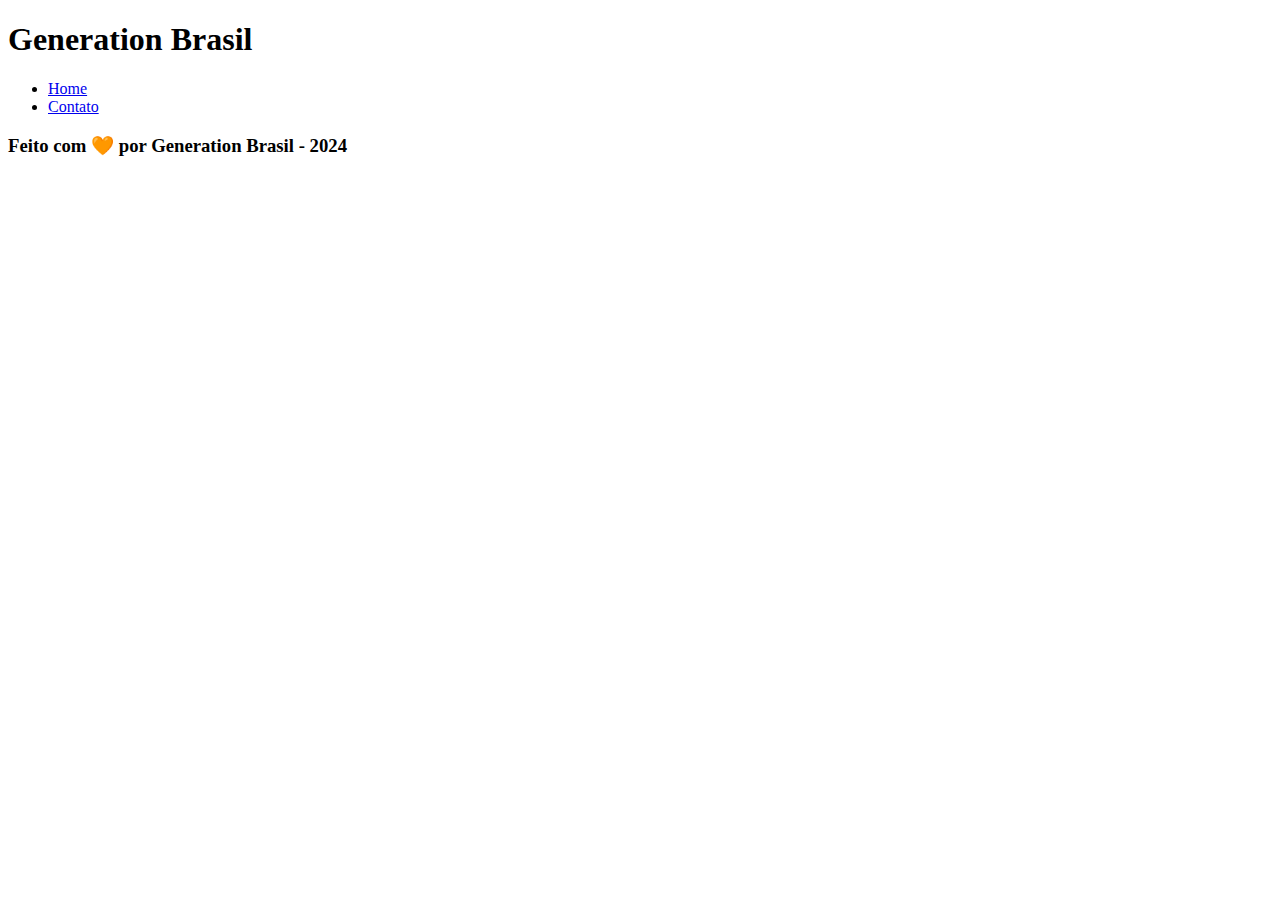
==== contato.html @ 5887f4ce "Adicionando arquivo contato.html" ====
<!DOCTYPE html>
<html lang="pt-br">
<head>
    <meta charset="UTF-8">
    <meta name="viewport" content="width=device-width, initial-scale=1.0">
    <meta name="description" content="Projeto Portfólio">
    <meta name="author" content="Felix Augusto Ferreira Oliveira">
    <meta name="keywords" content="HTML, CSS, JavaScript">
    <link rel="icon" type="image/svg" href="./assets/img/user.svg" />
    <title>Meu Perfil</title>
</head>
<body>
    <!-- Cabeçalho da Página (header) -->
		<header>
			<!-- Div Conteudo do Cabeçalho -->
			<div id="header_content">
				<!-- Titulo do Cabeçalho -->
				<div id="titulo">
					<!-- Seu nome -->
					<h1>Generation Brasil</h1>
				</div>

				<!-- Conteudo do Menu da Página (header) -->
				<div id="menu">
					<!-- Menu da Página -->
					<nav>
						<!-- Marcadores não ordenados + links -->
						<ul id="menu">
							<li>
								<a href="index.html"> Home </a>
							</li>
							<li>
								<a href="contato.html"> Contato </a>
							</li>
						</ul>
					</nav>
				</div>
			</div>
		</header>

		<!-- Seção Principal da Página (main) -->
		<main>

			 <!-- Seção Formulário de Contato e Redes Sociais -->
             <section id="contact">

                <!-- Seção do Formulário -->
                <form action="#" method="submit" id="formulario">
                    
                </form>

                <!-- Seção do Google Maps -->
                <article id="mapa">
    
                </article>
                
            </section>

		</main>

		<!-- Rodapé da Página (footer) -->
		<footer>

			<!-- Seção de Contato - Redes Sociais -->
            <section id="redes_sociais">


            </section>

			<h3>
				Feito com 🧡 por Generation Brasil - 2024
			</h3>

		</footer>
</body>
</html>
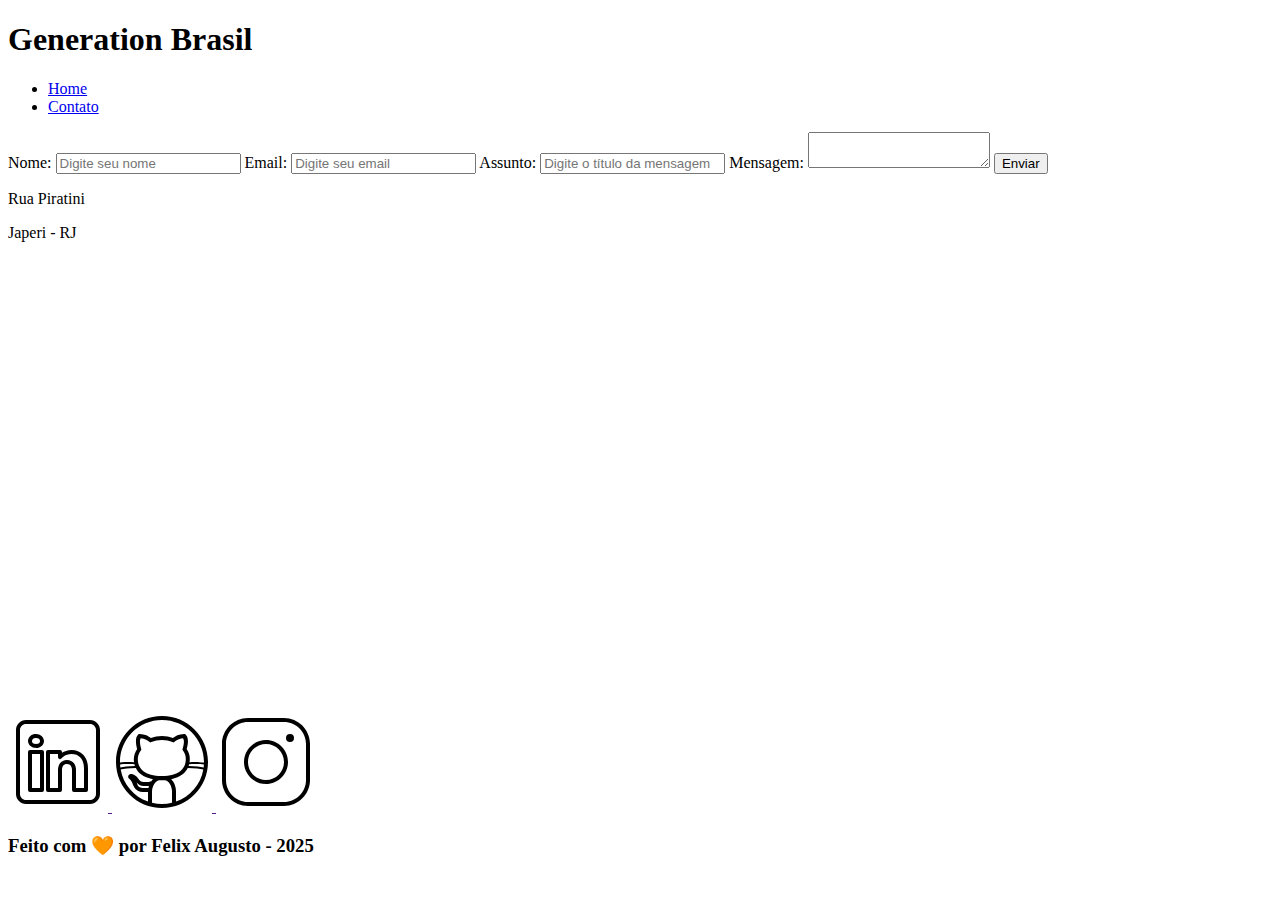
==== commit 9a3aef02: "Adicionando estrutura inicial  do HTML" ====
--- a/contato.html
+++ b/contato.html
@@ -1,76 +1,114 @@
 <!DOCTYPE html>
 <html lang="pt-br">
+
 <head>
-    <meta charset="UTF-8">
-    <meta name="viewport" content="width=device-width, initial-scale=1.0">
-    <meta name="description" content="Projeto Portfólio">
-    <meta name="author" content="Felix Augusto Ferreira Oliveira">
-    <meta name="keywords" content="HTML, CSS, JavaScript">
-    <link rel="icon" type="image/svg" href="./assets/img/user.svg" />
-    <title>Meu Perfil</title>
+	<meta charset="UTF-8">
+	<meta name="viewport" content="width=device-width, initial-scale=1.0">
+	<meta name="description" content="Projeto Portfólio">
+	<meta name="author" content="Felix Augusto Ferreira Oliveira">
+	<meta name="keywords" content="HTML, CSS, JavaScript">
+	<link rel="icon" type="image/svg" href="./assets/img/user.svg" />
+	<title>Meu Perfil</title>
 </head>
+
 <body>
-    <!-- Cabeçalho da Página (header) -->
-		<header>
-			<!-- Div Conteudo do Cabeçalho -->
-			<div id="header_content">
-				<!-- Titulo do Cabeçalho -->
-				<div id="titulo">
-					<!-- Seu nome -->
-					<h1>Generation Brasil</h1>
-				</div>
+	<!-- Cabeçalho da Página (header) -->
+	<header>
+		<!-- Div Conteudo do Cabeçalho -->
+		<div id="header_content">
+			<!-- Titulo do Cabeçalho -->
+			<div id="titulo">
+				<!-- Seu nome -->
+				<h1>Generation Brasil</h1>
+			</div>
 
-				<!-- Conteudo do Menu da Página (header) -->
-				<div id="menu">
-					<!-- Menu da Página -->
-					<nav>
-						<!-- Marcadores não ordenados + links -->
-						<ul id="menu">
-							<li>
-								<a href="index.html"> Home </a>
-							</li>
-							<li>
-								<a href="contato.html"> Contato </a>
-							</li>
-						</ul>
-					</nav>
-				</div>
+			<!-- Conteudo do Menu da Página (header) -->
+			<div id="menu">
+				<!-- Menu da Página -->
+				<nav>
+					<!-- Marcadores não ordenados + links -->
+					<ul id="menu">
+						<li>
+							<a href="index.html"> Home </a>
+						</li>
+						<li>
+							<a href="contato.html"> Contato </a>
+						</li>
+					</ul>
+				</nav>
 			</div>
-		</header>
+		</div>
+	</header>
 
-		<!-- Seção Principal da Página (main) -->
-		<main>
+	<!-- Seção Principal da Página (main) -->
+	<main>
 
-			 <!-- Seção Formulário de Contato e Redes Sociais -->
-             <section id="contact">
+		<!-- Seção Formulário de Contato e Redes Sociais -->
+		<section id="contact">
 
-                <!-- Seção do Formulário -->
-                <form action="#" method="submit" id="formulario">
-                    
-                </form>
+			<!-- Seção do Formulário -->
+			<form action="#" method="submit" id="formulario">
 
-                <!-- Seção do Google Maps -->
-                <article id="mapa">
-    
-                </article>
-                
-            </section>
+				<label for="nome">Nome: </label>
+				<input id="name" type="text" name="name" placeholder="Digite seu nome" required />
+				<span id="txtNome"></span>
 
-		</main>
+				<label for="email">Email: </label>
+				<input id="email" type="email" name="email" placeholder="Digite seu email" required />
+				<span id="txtEmail"></span>
 
-		<!-- Rodapé da Página (footer) -->
-		<footer>
+				<label for="subject">Assunto: </label>
+				<input id="subject" type="text" name="subject" placeholder="Digite o título da mensagem" required />
+				<span id="txtSubject"></span>
 
-			<!-- Seção de Contato - Redes Sociais -->
-            <section id="redes_sociais">
+				<label for="message">Mensagem: </label>
+				<textarea id="message" name="message" placeholder="Digite sua mensagem" required>
+					</textarea>
 
+				<button type="submit">Enviar</button>
 
-            </section>
+			</form>
 
-			<h3>
-				Feito com 🧡 por Generation Brasil - 2024
-			</h3>
+			<!-- Seção do Google Maps -->
+			<article id="mapa">
 
-		</footer>
+				<p>Rua Piratini </p>
+				<p>Japeri - RJ</p>
+
+				<iframe
+					src="https://www.google.com/maps/embed?pb=!1m18!1m12!1m3!1d3681.182769522044!2d-43.60166300748192!3d-22.68423911568864!2m3!1f0!2f0!3f0!3m2!1i1024!2i768!4f13.1!3m3!1m2!1s0x995ade44998a67%3A0xd4308c8944f190c5!2sR.%20Piratini%2C%20578%20-%20Citr%C3%B3polis%2C%20Japeri%20-%20RJ%2C%2026290-759%2C%20Brasil!5e0!3m2!1spt-BR!2sus!4v1736210752652!5m2!1spt-BR!2sus"
+					width="600" height="450" style="border:0;" allowfullscreen="" loading="lazy"
+					referrerpolicy="no-referrer-when-downgrade"></iframe>
+
+			</article>
+
+		</section>
+
+	</main>
+
+	<!-- Rodapé da Página (footer) -->
+	<footer>
+
+		<!-- Seção de Contato - Redes Sociais -->
+		<section id="redes_sociais">
+
+			<a href="">
+				<img src="assets/img/linkedin.svg" alt="LinkedIn" />
+			</a>
+			<a href="">
+				<img src="assets/img/github.svg" alt="Github" />
+			</a>
+			<a href="">
+				<img src="assets/img/instagram.svg" alt="Instagram" />
+			</a>
+
+		</section>
+
+		<h3>
+			Feito com 🧡 por Felix Augusto - 2025
+		</h3>
+
+	</footer>
 </body>
+
 </html>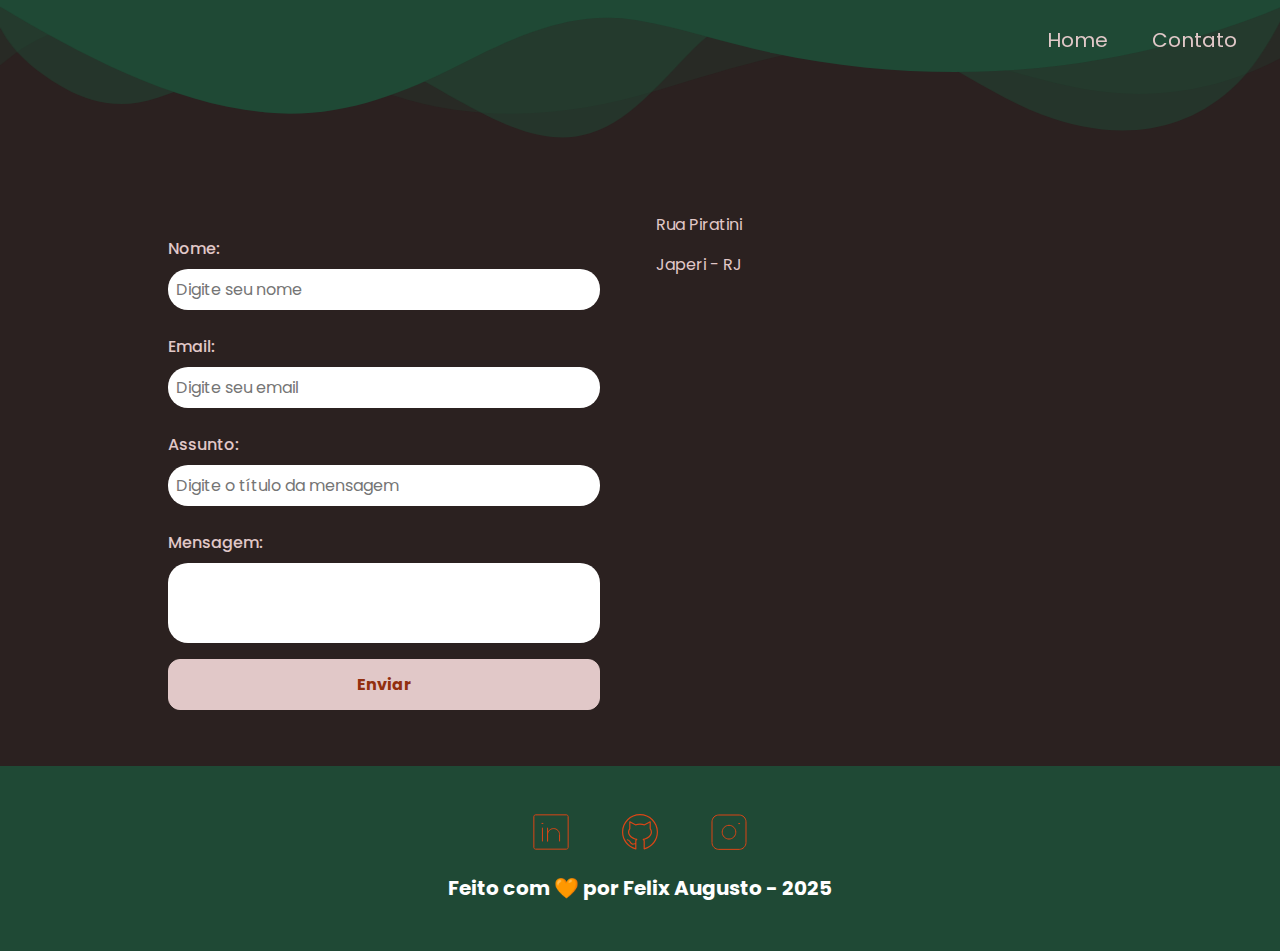
==== commit 9eb9f8be: "Atualizando arquivos HTML e aplicando estilização" ====
--- a/contato.html
+++ b/contato.html
@@ -8,25 +8,33 @@
 	<meta name="author" content="Felix Augusto Ferreira Oliveira">
 	<meta name="keywords" content="HTML, CSS, JavaScript">
 	<link rel="icon" type="image/svg" href="./assets/img/user.svg" />
+	<link rel="stylesheet" href="./assets/css/style.css" />
 	<title>Meu Perfil</title>
 </head>
 
 <body>
-	<!-- Cabeçalho da Página (header) -->
+
+	<div class="custom-shape-divider-top-1736381775">
+		<svg data-name="Layer 1" xmlns="http://www.w3.org/2000/svg" viewBox="0 0 1200 120" preserveAspectRatio="none">
+			<path
+				d="M0,0V46.29c47.79,22.2,103.59,32.17,158,28,70.36-5.37,136.33-33.31,206.8-37.5C438.64,32.43,512.34,53.67,583,72.05c69.27,18,138.3,24.88,209.4,13.08,36.15-6,69.85-17.84,104.45-29.34C989.49,25,1113-14.29,1200,52.47V0Z"
+				opacity=".25" class="shape-fill"></path>
+			<path
+				d="M0,0V15.81C13,36.92,27.64,56.86,47.69,72.05,99.41,111.27,165,111,224.58,91.58c31.15-10.15,60.09-26.07,89.67-39.8,40.92-19,84.73-46,130.83-49.67,36.26-2.85,70.9,9.42,98.6,31.56,31.77,25.39,62.32,62,103.63,73,40.44,10.79,81.35-6.69,119.13-24.28s75.16-39,116.92-43.05c59.73-5.85,113.28,22.88,168.9,38.84,30.2,8.66,59,6.17,87.09-7.5,22.43-10.89,48-26.93,60.65-49.24V0Z"
+				opacity=".5" class="shape-fill"></path>
+			<path
+				d="M0,0V5.63C149.93,59,314.09,71.32,475.83,42.57c43-7.64,84.23-20.12,127.61-26.46,59-8.63,112.48,12.24,165.56,35.4C827.93,77.22,886,95.24,951.2,90c86.53-7,172.46-45.71,248.8-84.81V0Z"
+				class="shape-fill"></path>
+		</svg>
+	</div>
+
 	<header>
-		<!-- Div Conteudo do Cabeçalho -->
-		<div id="header_content">
-			<!-- Titulo do Cabeçalho -->
-			<div id="titulo">
-				<!-- Seu nome -->
-				<h1>Generation Brasil</h1>
-			</div>
 
-			<!-- Conteudo do Menu da Página (header) -->
+		<div id="header_content" class="flex">
+
 			<div id="menu">
-				<!-- Menu da Página -->
+
 				<nav>
-					<!-- Marcadores não ordenados + links -->
 					<ul id="menu">
 						<li>
 							<a href="index.html"> Home </a>
@@ -40,13 +48,13 @@
 		</div>
 	</header>
 
-	<!-- Seção Principal da Página (main) -->
+
 	<main>
 
-		<!-- Seção Formulário de Contato e Redes Sociais -->
-		<section id="contact">
 
-			<!-- Seção do Formulário -->
+		<section id="contact" class="flex">
+
+
 			<form action="#" method="submit" id="formulario">
 
 				<label for="nome">Nome: </label>
@@ -69,7 +77,6 @@
 
 			</form>
 
-			<!-- Seção do Google Maps -->
 			<article id="mapa">
 
 				<p>Rua Piratini </p>
@@ -77,7 +84,7 @@
 
 				<iframe
 					src="https://www.google.com/maps/embed?pb=!1m18!1m12!1m3!1d3681.182769522044!2d-43.60166300748192!3d-22.68423911568864!2m3!1f0!2f0!3f0!3m2!1i1024!2i768!4f13.1!3m3!1m2!1s0x995ade44998a67%3A0xd4308c8944f190c5!2sR.%20Piratini%2C%20578%20-%20Citr%C3%B3polis%2C%20Japeri%20-%20RJ%2C%2026290-759%2C%20Brasil!5e0!3m2!1spt-BR!2sus!4v1736210752652!5m2!1spt-BR!2sus"
-					width="600" height="450" style="border:0;" allowfullscreen="" loading="lazy"
+					width="500" height="450" style="border:0; border-radius: 25px;" allowfullscreen="" loading="lazy"
 					referrerpolicy="no-referrer-when-downgrade"></iframe>
 
 			</article>
@@ -86,19 +93,19 @@
 
 	</main>
 
-	<!-- Rodapé da Página (footer) -->
-	<footer>
 
-		<!-- Seção de Contato - Redes Sociais -->
+	<footer class="flex">
+
+
 		<section id="redes_sociais">
 
-			<a href="">
+			<a href="https://www.linkedin.com/in/felix-augusto/">
 				<img src="assets/img/linkedin.svg" alt="LinkedIn" />
 			</a>
-			<a href="">
+			<a href="https://github.com/AugustoFO">
 				<img src="assets/img/github.svg" alt="Github" />
 			</a>
-			<a href="">
+			<a href="https://www.instagram.com/augustofeoliv/">
 				<img src="assets/img/instagram.svg" alt="Instagram" />
 			</a>
 
--- a/assets/css/style.css
+++ b/assets/css/style.css
@@ -0,0 +1,270 @@
+@import url('https://fonts.googleapis.com/css2?family=Poppins:ital,wght@0,100;0,200;0,300;0,400;0,500;0,600;0,700;0,800;0,900;1,100;1,200;1,300;1,400;1,500;1,600;1,700;1,800;1,900&display=swap');
+
+* {
+    margin: 0;
+    padding: 0;
+    box-sizing: border-box;
+    text-decoration: none;
+    outline: none;
+    font-weight: 400;
+    font-family: "Poppins", serif;
+}
+
+:root {
+    --vermelho: #922F0F;
+    --roxo: #282142;
+    --verde: #1F4935;
+    --marrom: #2B2120;
+    --perola: #E1C8C8;
+    --branco: #ffffff;
+}
+
+html {
+    width: 100%;
+    height: 100vh;
+}
+
+body {
+    background: var(--marrom);
+    color: var(--perola);
+}
+
+/* Definindo as configurações de títulos e paragrafo */
+h1{
+    font-size: 1.2rem;
+}
+
+.nome{
+    font-size: 1.5rem;
+    color: var(--verde);
+    font-weight: 700;
+}
+
+h3{
+    padding: 1rem;
+    color: var(--branco);
+    font-size: 1.25rem;
+    font-weight: 700;
+    text-align: center;
+}
+
+p{
+    font-size: 1rem;
+    line-height: 1.5rem;
+    text-align: justify;
+    padding: 0.5rem 0;
+}
+
+.custom-shape-divider-top-1736381775 {
+    position: absolute;
+    top: 0;
+    left: 0;
+    width: 100%;
+    overflow: hidden;
+    line-height: 0;
+}
+
+.custom-shape-divider-top-1736381775 svg {
+    position: relative;
+    display: block;
+    width: calc(100% + 1.3px);
+    height: 150px;
+    transform: rotateY(180deg);
+}
+
+.custom-shape-divider-top-1736381775 .shape-fill {
+    fill:  var(--verde);;
+}
+/* Definindo as configurações do Flexbox */
+
+.flex {
+    display: flex;
+    justify-content: center;
+    align-items: center;
+}
+
+.flex_start {
+    display: flex;
+    justify-content: flex-start;
+}
+ 
+
+ /* Estilização da Seção Header */
+ #header_content {
+    height: 80px;
+    position: sticky; 
+    top: 0; 
+    width: 100%; 
+    justify-content: flex-end;
+    padding: 24px;
+}
+ 
+ #menu li {
+    display: inline;
+    padding: 1.2rem;
+ }
+ 
+ #menu li a {
+    text-decoration: none;
+    color: var(--perola);
+    font-size: 20px;
+ }
+ 
+ #menu li a:hover {
+    color: var(--perola);
+    text-decoration: underline;
+ }
+ 
+ /* Estilização da Seção About */
+
+
+ #about{
+    flex-direction: column;
+    margin: 10rem auto;
+    width: 75%;
+ }
+
+#conteudo{
+    flex-direction: row;
+    gap: 10rem;
+
+}
+
+#conteudo img{
+    width: 850px;
+}
+
+ 
+/* Estilização da Seção Video */
+
+#musica{
+    flex-direction: column;
+    margin: 2rem auto;
+    width: 90%;
+ }
+
+ #musica h2{
+    padding-bottom: 25px;
+ }
+
+/* Estilização da Seção Footer */
+
+footer{
+    flex-direction: column;
+    margin: 0;
+    padding: 2rem;
+    font-weight: bold;
+    text-align: center;
+    background-color: var(--verde);
+}
+
+#redes_sociais {
+    display: flex;
+    justify-content: space-evenly; 
+    margin: 1rem 0 0 0;
+    width: 320px;
+}
+
+#redes_sociais img{
+    height: 36px;
+    width: 36px;
+    filter: brightness(1.5);
+}
+
+.social_icon {
+    width: 4rem;
+    height: 4rem;
+    filter: brightness(0) 
+            saturate(100%) 
+            invert(100%) 
+            sepia(0%) 
+            saturate(7457%) 
+            hue-rotate(23deg) 
+            brightness(95%) 
+            contrast(87%);
+}
+
+.social_icon:hover {  
+    filter: brightness(0) 
+            saturate(100%) 
+            invert(65%) 
+            sepia(59%) 
+            saturate(2437%) 
+            hue-rotate(213deg) 
+            brightness(86%) 
+            contrast(88%);
+}
+
+ /*Estilização da Página de Contato*/
+ 
+ #contact{
+    flex-direction: row;
+    gap: 2rem;
+    padding-top: 100px;
+ }
+
+form {
+    display: flex;
+    flex-direction: column;
+    width: 480px;
+    margin: 2rem 0;
+    padding: 1.5rem;
+    border: none;
+}
+
+form label {
+    font-size: 1rem;
+    text-align: left;
+    font-weight: 500;
+}
+
+form input,
+textarea {
+    margin: 0.5rem 0 1rem;
+    padding: 0.5rem;
+    border-radius: 1.25rem;
+    border: none;
+    width: 100%;
+    font-size: 1rem;
+}
+
+textarea {
+    resize: none;
+    height: 5rem;
+}
+
+form span{
+    margin: 0 0 0.5rem 0.75rem;
+    font-size: 0.75rem;
+    line-height: 1rem;
+    color: red;
+}
+
+form button {
+    text-align: center;
+    padding: 0.75rem 2rem;
+    background: var(--perola);
+    border: 1px solid var(--perola);
+    color: var(--vermelho);
+    border-radius: 0.75rem;
+    font-weight: 700;
+    font-size: 1rem;
+}
+
+form button:hover {
+    background: var(--perola);
+    cursor: pointer;
+}
+
+/* Estilização do Mapa */
+#mapa{
+    width: 480px;
+    flex-direction: column;
+    gap: 3rem;
+}
+
+#endereco > p{
+    font-size: 1rem;
+    text-align: justify;
+    font-weight: 600;
+}